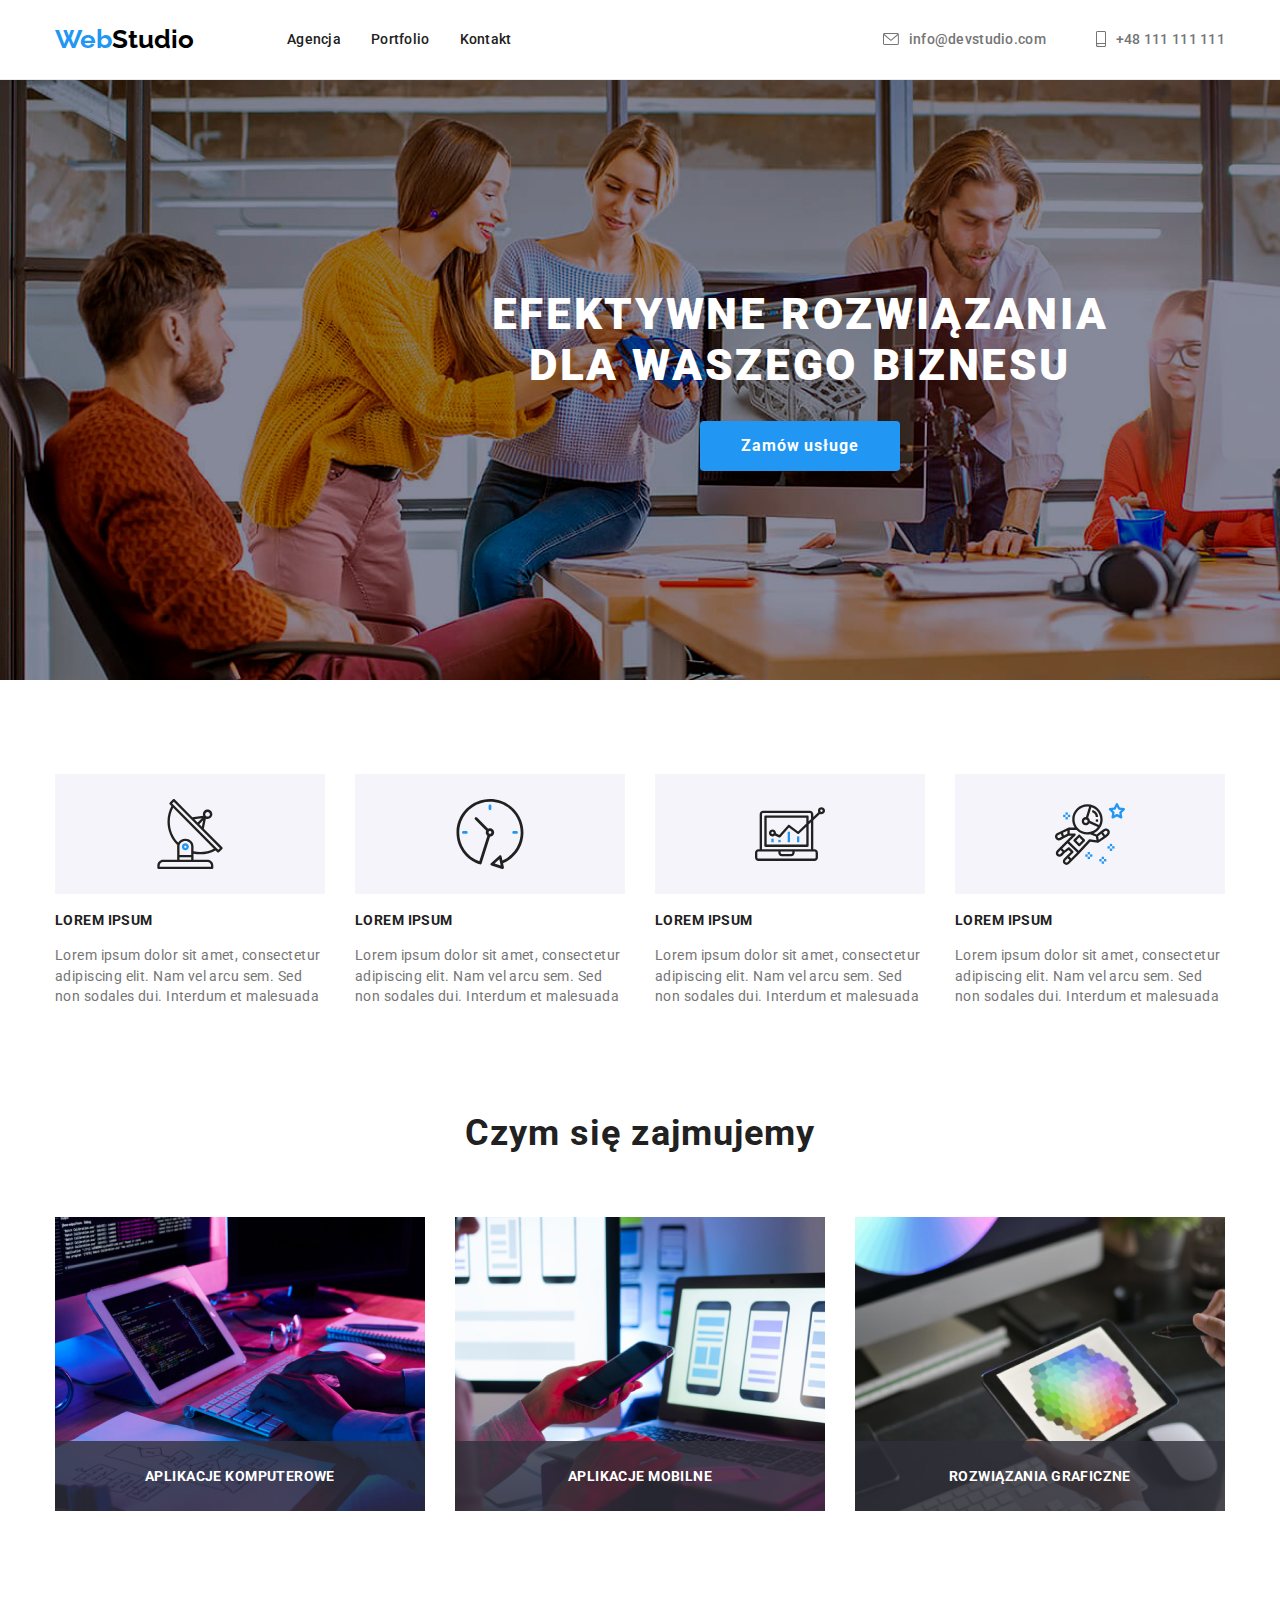
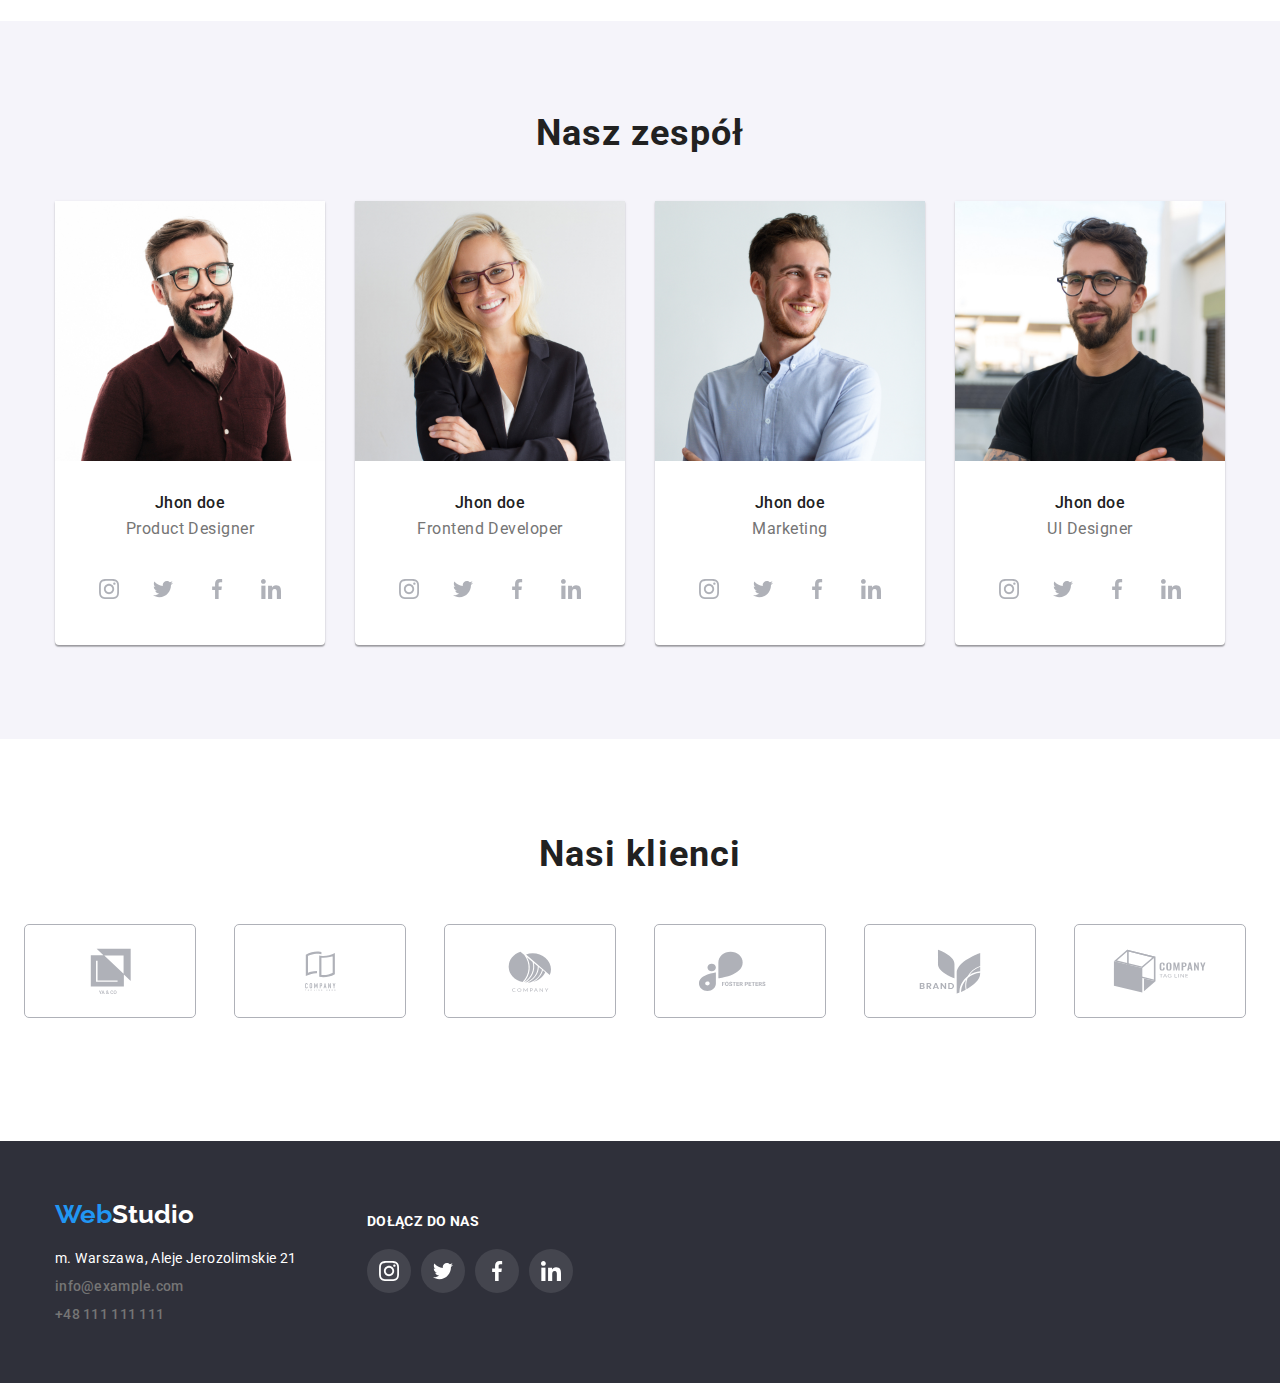
==== index.html @ 6f0b55aa "added all the code from las homework, and finished some tasks" ====
<!DOCTYPE html>
<html lang="en">
  <head>
    <meta charset="UTF-8" />
    <meta http-equiv="X-UA-Compatible" content="IE=edge" />
    <meta name="viewport" content="width=device-width, initial-scale=1.0" />
    <title>Document</title>
    <link rel="stylesheet" href="./css/normalise.css" />
    <link rel="stylesheet" href="./css/styles.css" />
    <link rel="preconnect" href="https://fonts.googleapis.com" />
    <link rel="preconnect" href="https://fonts.gstatic.com" crossorigin />
    <link
      href="https://fonts.googleapis.com/css2?family=Raleway:wght@700&family=Roboto:wght@400;500;700;900&display=swap"
      rel="stylesheet"
    />
  </head>
  <body>
    <header>
      <section class="main-section">
        <div class="container">
          <div class="main-flex">
            <div class="logo-link-wraper">
              <div class="logo">
                <a href="./index.html" class="link">
                  <span class="web">Web</span
                  ><span class="webstudio">Studio</span></a
                >
              </div>
              <nav class="navigation">
                <ul class="movement-links">
                  <li><a href="/agencja">Agencja</a></li>
                  <li><a href="./portfolio.html">Portfolio</a></li>
                  <li><a href="/kontakt"> Kontakt</a></li>
                </ul>
              </nav>
            </div>
            <div class="contact-wrapper">
              <ul class="contacts">
                <li class="mail">
                  <a class="contatcs-width" href="mailto:info@devstudio.com">
                    <svg class="mail-icon" height="12px">
                      <use href="./images/icons.svg#icon-envelope"></use>
                    </svg>
                    <span>info@devstudio.com</span>
                  </a>
                </li>
                <li class="phone">
                  <a class="contatcs-width" href="tel:+48111111111">
                    <svg class="phone-icon" width="10px" height="16px">
                      <use href="./images/icons.svg#icon-smartphone"></use>
                    </svg>
                    <span>+48 111 111 111</span></a
                  >
                </li>
              </ul>
            </div>
          </div>
        </div>
      </section>
    </header>

    <main>
      <section class="order-section">
        <div class="container">
          <div class="order-class">
            <h1>EFEKTYWNE ROZWIĄZANIA DLA WASZEGO BIZNESU</h1>
            <div class="button-spacing">
              <button type="button">Zamów usługe</button>
            </div>
          </div>
        </div>
      </section>
      <section class="lorem-ipsum-section">
        <div class="container">
          <div class="lorem-ipsum-padding">
            <ul class="lorem-ipsum">
              <li>
                <div class="lorem-svg">
                  <svg width="70" height="70">
                    <use href="./images/icons.svg#icon-antenna"></use>
                  </svg>
                </div>
                <h4>LOREM IPSUM</h4>
                <p>
                  Lorem ipsum dolor sit amet, consectetur adipiscing elit. Nam
                  vel arcu sem. Sed non sodales dui. Interdum et malesuada
                </p>
              </li>
              <li>
                <div class="lorem-svg">
                  <svg width="70" height="70">
                    <use href="./images/icons.svg#icon-clock"></use>
                  </svg>
                </div>
                <h4>LOREM IPSUM</h4>
                <p>
                  Lorem ipsum dolor sit amet, consectetur adipiscing elit. Nam
                  vel arcu sem. Sed non sodales dui. Interdum et malesuada
                </p>
              </li>
              <li>
                <div class="lorem-svg">
                  <svg width="70" height="70">
                    <use href="./images/icons.svg#icon-diagram"></use>
                  </svg>
                </div>
                <h4>LOREM IPSUM</h4>
                <p>
                  Lorem ipsum dolor sit amet, consectetur adipiscing elit. Nam
                  vel arcu sem. Sed non sodales dui. Interdum et malesuada
                </p>
              </li>
              <li>
                <div class="lorem-svg">
                  <svg width="70" height="70">
                    <use href="./images/icons.svg#icon-astronaut"></use>
                  </svg>
                </div>
                <h4>LOREM IPSUM</h4>
                <p>
                  Lorem ipsum dolor sit amet, consectetur adipiscing elit. Nam
                  vel arcu sem. Sed non sodales dui. Interdum et malesuada
                </p>
              </li>
            </ul>
          </div>
        </div>
      </section>
      <section class="what-we-do-section">
        <div class="container">
          <div class="what-we-do-wrapper">
            <h2 class="what-we-do">Czym się zajmujemy</h2>
            <ul class="pictures-what-we-do">
              <li>
                <figue class="pictures-what-we-do-box">
                  <img
                    src="./images/box1.jpg"
                    alt="kodowanie"
                    width="370"
                    height="294"
                  />
                  <figcaption class="pictures-what-we-do-desrciption">
                    <h5>Aplikacje komputerowe</h5>
                  </figcaption>
                </figue>
              </li>
              <li>
                <figure class="pictures-what-we-do-box">
                  <img
                    src="./images/box2.jpg"
                    alt="tworzenie aplikacje"
                    width="370"
                    height="294"
                  />
                  <figcaption class="pictures-what-we-do-desrciption">
                    <h5>Aplikacje mobilne</h5>
                  </figcaption>
                </figure>
              </li>
              <li>
                <figure class="pictures-what-we-do-box">
                  <img
                    src="./images/box3.jpg"
                    alt="tworzenie grafiki"
                    width="370"
                    height="294"
                  />
                  <figcaption class="pictures-what-we-do-desrciption">
                    <h5>Rozwiązania graficzne</h5>
                  </figcaption>
                </figure>
              </li>
            </ul>
          </div>
        </div>
      </section>

      <section class="team-section">
        <div class="container">
          <div class="team-wrapper">
            <h2 class="team">Nasz zespół</h2>
            <ul class="team-description">
              <li>
                <figure class="team-box">
                  <img
                    src="./images/jhon-doe1.jpg"
                    alt="zdjęcie przedstawia jhon doe, uśmiechający sie mężczyzna z brodą krótkimi włosami i okularami"
                    width="270"
                    height="260"
                  />
                  <figcaption>
                    <h4>Jhon doe</h4>
                    <p>Product Designer</p>
                    <ul class="social-media">
                      <li>
                        <svg width="44px" height="44px">
                          <use
                            x="12"
                            y="12"
                            href="./images/icons.svg#icon-instagram"
                            width="20px"
                            height="20px"
                          ></use>
                        </svg>
                      </li>
                      <li>
                        <svg width="44px" height="44px">
                          <use
                            x="12"
                            y="12"
                            href="./images/icons.svg#icon-twitter"
                            width="20px"
                            height="20px"
                          ></use>
                        </svg>
                      </li>
                      <li>
                        <svg width="44px" height="44px">
                          <use
                            x="12"
                            y="12"
                            href="./images/icons.svg#icon-facebook"
                            width="20px"
                            height="20px"
                          ></use>
                        </svg>
                      </li>
                      <li>
                        <svg width="44px" height="44px">
                          <use
                            x="12"
                            y="12"
                            href="./images/icons.svg#icon-linkedin"
                            width="20px"
                            height="20px"
                          ></use>
                        </svg>
                      </li>
                    </ul>
                  </figcaption>
                </figure>
              </li>
              <li>
                <figure class="team-box">
                  <img
                    src="./images/jhon-doe2.jpg"
                    alt=" zdjęcie przedstawia jhon doe, uśmiechającą się kobiete w okularach z długimi blond włosami"
                    width="270"
                    height="260"
                  />
                  <figcaption>
                    <h4>Jhon doe</h4>
                    <p>Frontend Developer</p>
                    <ul class="social-media">
                      <li>
                        <svg width="44px" height="44px">
                          <use
                            x="12"
                            y="12"
                            href="./images/icons.svg#icon-instagram"
                            width="20px"
                            height="20px"
                          ></use>
                        </svg>
                      </li>
                      <li>
                        <svg width="44px" height="44px">
                          <use
                            x="12"
                            y="12"
                            href="./images/icons.svg#icon-twitter"
                            width="20px"
                            height="20px"
                          ></use>
                        </svg>
                      </li>
                      <li>
                        <svg width="44px" height="44px">
                          <use
                            x="12"
                            y="12"
                            href="./images/icons.svg#icon-facebook"
                            width="20px"
                            height="20px"
                          ></use>
                        </svg>
                      </li>
                      <li>
                        <svg width="44px" height="44px">
                          <use
                            x="12"
                            y="12"
                            href="./images/icons.svg#icon-linkedin"
                            width="20px"
                            height="20px"
                          ></use>
                        </svg>
                      </li>
                    </ul>
                  </figcaption>
                </figure>
              </li>
              <li>
                <figure class="team-box">
                  <img
                    src="./images/jhon-doe3.jpg"
                    alt=" zdjęcie przedstawia jhon doe,  uśmiechającego sie mężczyzne o krótkich włosach z brodą  "
                    width="270"
                    height="260"
                  />
                  <figcaption>
                    <h4>Jhon doe</h4>
                    <p>Marketing</p>
                    <ul class="social-media">
                      <li>
                        <svg width="44px" height="44px">
                          <use
                            x="12"
                            y="12"
                            href="./images/icons.svg#icon-instagram"
                            width="20px"
                            height="20px"
                          ></use>
                        </svg>
                      </li>
                      <li>
                        <svg width="44px" height="44px">
                          <use
                            x="12"
                            y="12"
                            href="./images/icons.svg#icon-twitter"
                            width="20px"
                            height="20px"
                          ></use>
                        </svg>
                      </li>
                      <li>
                        <svg width="44px" height="44px">
                          <use
                            x="12"
                            y="12"
                            href="./images/icons.svg#icon-facebook"
                            width="20px"
                            height="20px"
                          ></use>
                        </svg>
                      </li>
                      <li>
                        <svg width="44px" height="44px">
                          <use
                            x="12"
                            y="12"
                            href="./images/icons.svg#icon-linkedin"
                            width="20px"
                            height="20px"
                          ></use>
                        </svg>
                      </li>
                    </ul>
                  </figcaption>
                </figure>
              </li>
              <li>
                <figure class="team-box">
                  <img
                    src="./images/jhon-doe4.jpg"
                    alt="zdjęcie przedstawia jhon doe, uśmiechający sie mężczyzna z brodą krótkimi włosami i okularami "
                    width="270"
                    height="260"
                  />
                  <h4>Jhon doe</h4>
                  <p>UI Designer</p>
                  <ul class="social-media">
                    <li>
                      <svg width="44px" height="44px">
                        <use
                          x="12"
                          y="12"
                          href="./images/icons.svg#icon-instagram"
                          width="20px"
                          height="20px"
                        ></use>
                      </svg>
                    </li>
                    <li>
                      <svg width="44px" height="44px">
                        <use
                          x="12"
                          y="12"
                          href="./images/icons.svg#icon-twitter"
                          width="20px"
                          height="20px"
                        ></use>
                      </svg>
                    </li>
                    <li>
                      <svg width="44px" height="44px">
                        <use
                          x="12"
                          y="12"
                          href="./images/icons.svg#icon-facebook"
                          width="20px"
                          height="20px"
                        ></use>
                      </svg>
                    </li>
                    <li>
                      <svg width="44px" height="44px">
                        <use
                          x="12"
                          y="12"
                          href="./images/icons.svg#icon-linkedin"
                          width="20px"
                          height="20px"
                        ></use>
                      </svg>
                    </li>
                  </ul>
                </figure>
              </li>
            </ul>
          </div>
        </div>
      </section>
      <section>
        <div class="container"></div>
        <div class="clients-wrapper">
          <h2 class="our-clients">Nasi klienci</h2>
          <ul class="clients">
            <li>
              <a>
                <div class="svg-container">
                  <svg width="41" height="46.7">
                    <use href="./images/icons.svg#icon-Union"></use>
                  </svg>
                </div>
              </a>
            </li>
            <li>
              <a>
                <div class="svg-container">
                  <svg width="40.47" height="40.05">
                    <use href="./images/icons.svg#icon-group"></use>
                  </svg>
                </div>
              </a>
            </li>
            <li>
              <a href="#">
                <div class="svg-container">
                  <svg width="43.46" height="41px">
                    <use href="./images/icons.svg#icon-group-1"></use>
                  </svg>
                </div>
              </a>
            </li>
            <li>
              <a>
                <div class="svg-container">
                  <svg width="84.44" height="40.62">
                    <use href="./images/icons.svg#icon-group-2"></use>
                  </svg>
                </div>
              </a>
            </li>
            <li>
              <a>
                <div class="svg-container">
                  <svg width="62.54" height="45.43">
                    <use href="./images/icons.svg#icon-group-3"></use>
                  </svg>
                </div>
              </a>
            </li>
            <li>
              <a>
                <div class="svg-container">
                  <svg width="93.79px" height="43.93">
                    <use href="./images/icons.svg#icon-group-4"></use>
                  </svg>
                </div>
              </a>
            </li>
          </ul>
        </div>
      </section>
    </main>

    <footer class="footer">
      <section class="contact-section">
        <div class="container">
          <div class="contacts-bellow-wrapper footer-flex">
            <div>
              <a href="./index.html" class="link">
                <span class="web">Web</span
                ><span class="webstudio2">Studio</span></a
              >
              <ul class="contacts-bellow">
                <li><address>m. Warszawa, Aleje Jerozolimskie 21</address></li>
                <li class="contacts-bellow-padding">
                  <a href="mailto:info@example.com">info@example.com</a>
                </li>
                <li class="contacts-bellow-padding">
                  <a href="tel:+48111111111">+48 111 111 111</a>
                </li>
              </ul>
            </div>
            <div class="social-bellow">
              <h4 class="join-us">Dołącz do nas</h4>
              <ul class="social-media-bellow">
                <li>
                  <svg width="44px" height="44px">
                    <use
                      x="12"
                      y="12"
                      href="./images/icons.svg#icon-instagram"
                      width="20px"
                      height="20px"
                    ></use>
                  </svg>
                </li>
                <li>
                  <svg width="44px" height="44px">
                    <use
                      x="12"
                      y="12"
                      href="./images/icons.svg#icon-twitter"
                      width="20px"
                      height="20px"
                    ></use>
                  </svg>
                </li>
                <li>
                  <svg width="44px" height="44px">
                    <use
                      x="12"
                      y="12"
                      href="./images/icons.svg#icon-facebook"
                      width="20px"
                      height="20px"
                    ></use>
                  </svg>
                </li>
                <li>
                  <svg width="44px" height="44px">
                    <use
                      x="12"
                      y="12"
                      href="./images/icons.svg#icon-linkedin"
                      width="20px"
                      height="20px"
                    ></use>
                  </svg>
                </li>
              </ul>
            </div>
          </div>
        </div>
      </section>
    </footer>
  </body>
</html>
---- css/normalise.css ----
/*! modern-normalize v1.1.0 | MIT License | https://github.com/sindresorhus/modern-normalize */

/*
Document
========
*/

/**
Use a better box model (opinionated).
*/

*,
::before,
::after {
  box-sizing: border-box;
}

/**
Use a more readable tab size (opinionated).
*/

html {
  -moz-tab-size: 4;
  tab-size: 4;
}

/**
1. Correct the line height in all browsers.
2. Prevent adjustments of font size after orientation changes in iOS.
*/

html {
  line-height: 1.15; /* 1 */
  -webkit-text-size-adjust: 100%; /* 2 */
}

/*
Sections
========
*/

/**
Remove the margin in all browsers.
*/

body {
  margin: 0;
}

/**
Improve consistency of default fonts in all browsers. (https://github.com/sindresorhus/modern-normalize/issues/3)
*/

body {
  font-family: system-ui, -apple-system,
    /* Firefox supports this but not yet `system-ui` */ "Segoe UI", Roboto,
    Helvetica, Arial, sans-serif, "Apple Color Emoji", "Segoe UI Emoji";
}

/*
Grouping content
================
*/

/**
1. Add the correct height in Firefox.
2. Correct the inheritance of border color in Firefox. (https://bugzilla.mozilla.org/show_bug.cgi?id=190655)
*/

hr {
  height: 0; /* 1 */
  color: inherit; /* 2 */
}

/*
Text-level semantics
====================
*/

/**
Add the correct text decoration in Chrome, Edge, and Safari.
*/

abbr[title] {
  text-decoration: underline dotted;
}

/**
Add the correct font weight in Edge and Safari.
*/

b,
strong {
  font-weight: bolder;
}

/**
1. Improve consistency of default fonts in all browsers. (https://github.com/sindresorhus/modern-normalize/issues/3)
2. Correct the odd 'em' font sizing in all browsers.
*/

code,
kbd,
samp,
pre {
  font-family: ui-monospace, SFMono-Regular, Consolas, "Liberation Mono", Menlo,
    monospace; /* 1 */
  font-size: 1em; /* 2 */
}

/**
Add the correct font size in all browsers.
*/

small {
  font-size: 80%;
}

/**
Prevent 'sub' and 'sup' elements from affecting the line height in all browsers.
*/

sub,
sup {
  font-size: 75%;
  line-height: 0;
  position: relative;
  vertical-align: baseline;
}

sub {
  bottom: -0.25em;
}

sup {
  top: -0.5em;
}

/*
Tabular data
============
*/

/**
1. Remove text indentation from table contents in Chrome and Safari. (https://bugs.chromium.org/p/chromium/issues/detail?id=999088, https://bugs.webkit.org/show_bug.cgi?id=201297)
2. Correct table border color inheritance in all Chrome and Safari. (https://bugs.chromium.org/p/chromium/issues/detail?id=935729, https://bugs.webkit.org/show_bug.cgi?id=195016)
*/

table {
  text-indent: 0; /* 1 */
  border-color: inherit; /* 2 */
}

/*
Forms
=====
*/

/**
1. Change the font styles in all browsers.
2. Remove the margin in Firefox and Safari.
*/

button,
input,
optgroup,
select,
textarea {
  font-family: inherit; /* 1 */
  font-size: 100%; /* 1 */
  line-height: 1.15; /* 1 */
  margin: 0; /* 2 */
}

/**
Remove the inheritance of text transform in Edge and Firefox.
1. Remove the inheritance of text transform in Firefox.
*/

button,
select {
  /* 1 */
  text-transform: none;
}

/**
Correct the inability to style clickable types in iOS and Safari.
*/

button,
[type="button"],
[type="reset"],
[type="submit"] {
  -webkit-appearance: button;
}

/**
Remove the inner border and padding in Firefox.
*/

::-moz-focus-inner {
  border-style: none;
  padding: 0;
}

/**
Restore the focus styles unset by the previous rule.
*/

:-moz-focusring {
  outline: 1px dotted ButtonText;
}

/**
Remove the additional ':invalid' styles in Firefox.
See: https://github.com/mozilla/gecko-dev/blob/2f9eacd9d3d995c937b4251a5557d95d494c9be1/layout/style/res/forms.css#L728-L737
*/

:-moz-ui-invalid {
  box-shadow: none;
}

/**
Remove the padding so developers are not caught out when they zero out 'fieldset' elements in all browsers.
*/

legend {
  padding: 0;
}

/**
Add the correct vertical alignment in Chrome and Firefox.
*/

progress {
  vertical-align: baseline;
}

/**
Correct the cursor style of increment and decrement buttons in Safari.
*/

::-webkit-inner-spin-button,
::-webkit-outer-spin-button {
  height: auto;
}

/**
1. Correct the odd appearance in Chrome and Safari.
2. Correct the outline style in Safari.
*/

[type="search"] {
  -webkit-appearance: textfield; /* 1 */
  outline-offset: -2px; /* 2 */
}

/**
Remove the inner padding in Chrome and Safari on macOS.
*/

::-webkit-search-decoration {
  -webkit-appearance: none;
}

/**
1. Correct the inability to style clickable types in iOS and Safari.
2. Change font properties to 'inherit' in Safari.
*/

::-webkit-file-upload-button {
  -webkit-appearance: button; /* 1 */
  font: inherit; /* 2 */
}

/*
Interactive
===========
*/

/*
Add the correct display in Chrome and Safari.
*/

summary {
  display: list-item;
}
---- css/styles.css ----
:root {
  --brand-color: #212121;
  --background-color: #ffffff;
  --background-color2: #2f303a;
  --icon-color: #757575;
  --hover-color: #2196f3;
  --background-color3: #f5f4fa;
  --clients-color: #afb1b8;
  --icon-bellow: rgba(255, 255, 255, 1);
}
body {
  font-family: "Roboto", sans-serif;
  color: #212121;
}
.container {
  /* box-sizing: border-box;
      display: flex; */
  max-width: 1200px;
  width: 100%;
  align-items: center;
  margin: 0 auto;
  padding: 0 15px;
}
.web {
  color: #2196f3;
  font-family: "Raleway";
  font-style: normal;
  font-weight: 700;
  font-size: 26px;
  line-height: 100%;
}
.webstudio {
  font-family: "Raleway";
  font-style: normal;
  font-weight: 700;
  font-size: 26px;
  line-height: 100%;
  color: #000000;
}
.webstudio2 {
  font-family: "Raleway";
  font-style: normal;
  font-weight: 700;
  font-size: 26px;
  line-height: 100%;
  color: #ffffff;
}
.link {
  text-decoration: none;
}
.main-section {
  background-color: var(--background-color);
  display: flex;
  align-items: center;
  justify-content: space-around;
  /* position: absolute;
        width: 1600px;
        height: 80px;
        left: 0px;
        top: 0px; */
  border-bottom: 1px solid #ececec;
  width: 100%;
  height: 80px;
}

.order-section {
  background-color: var(--background-color2);
  background-image: linear-gradient(
    rgba(47, 48, 58, 0.4),
    rgba(255, 255, 255, 0)
  );
  background-image: url(../images/background-img.jpg);
  width: 1600px;
  margin: 0 auto;
}
.lorem-ipsum-section {
  background-color: var(--background-color);
  width: 100%;
}

.what-we-do-section {
  background-color: var(--background-color);
}
.team-section {
  background-color: var(--background-color3);
}
.contact-section {
  background-color: var(--background-color2);
  width: 100%;
}
.navigation {
  display: flex;
}
.movement-links {
  display: flex;
  width: 254px;
  gap: 30px;

  padding-left: 93px;
  box-sizing: content-box;
}

.movement-links a {
  text-decoration: none;
  font-weight: 500;
  font-size: 14px;
  line-height: 100%;
  letter-spacing: 0.02em;
  color: #212121;
}
.movement-links li {
  list-style-type: none;
}
.movement-links a:hover {
  color: #2196f3;
}

.contacts {
  display: flex;
  gap: 50px;
  width: auto;
  padding-left: 0px;
}
.contacts a {
  text-decoration: none;
  font-weight: 500;
  font-size: 14px;
  line-height: 100%;
  letter-spacing: 0.02em;
  color: #757575;
  display: flex;
  align-items: center;
}

.contacts address {
  font-size: 14px;
  line-height: 146%;
  /* or 171% */

  letter-spacing: 0.03em;

  color: #ffffff;
}
.contacts li {
  list-style-type: none;
}
.contacts a:hover {
  color: #2196f3;
}
.contacts a:hover svg {
  --color1: var(--hover-color);
  --color2: var(--hover-color);
}
.order-class {
  height: 600px;
  display: flex;
  flex-direction: column;
  align-items: center;
  justify-content: center;
}
.order-section h1 {
  font-weight: 900;
  font-size: 44px;
  line-height: 116%;
  /* or 136% */

  text-align: center;
  letter-spacing: 0.06em;
  text-transform: uppercase;
  width: 696px;
  color: #ffffff;

  box-sizing: content-box;
  margin-top: 0px;
  margin-bottom: 0px;
  padding-bottom: 30px;
}
.order-section button {
  width: 200px;
  height: 50px;

  background: #2196f3;
  box-shadow: 0px 4px 4px rgba(0, 0, 0, 0.15);
  border-radius: 4px;
  font-weight: 700;
  font-size: 16px;
  line-height: 160%;
  /* identical to box height, or 188% */

  letter-spacing: 0.06em;
  color: #ffffff;
  cursor: pointer;
  font-family: "Roboto", sans-serif;

  border: none;
}
.order-section button:hover {
  background-color: #757575;
  color: #000000;
}
.lorem-ipsum {
  display: flex;
  justify-content: space-between;
  padding-left: 0px;
  margin-top: 94px;
  margin-bottom: 94px;
}
.lorem-svg {
  width: 270px;
  height: 120px;
  background-color: #f5f4fa;
  display: flex;
  justify-content: center;
  align-items: center;
}

.lorem-ipsum h4 {
  font-weight: 700;
  font-size: 14px;
  line-height: 100%;
  letter-spacing: 0.03em;
  text-transform: uppercase;
}
.lorem-ipsum p {
  font-size: 14px;
  line-height: 146%;
  /* or 171% */

  letter-spacing: 0.03em;

  color: #757575;
}
.lorem-ipsum li {
  list-style-type: none;
  width: 270px;
}
.what-we-do-wrapper {
  padding-bottom: 94px;
}
.what-we-do {
  font-weight: 700;
  font-size: 36px;
  line-height: 100%;
  text-align: center;
  letter-spacing: 0.03em;
  margin-top: 0px;
  margin-bottom: 0px;
  padding-bottom: 50px;
}
.pictures-what-we-do {
  display: flex;
  flex-direction: row;
  width: 1170px;
  justify-content: space-between;
  padding-left: 0px;
}
.pictures-what-we-do li {
  list-style-type: none;
}
.pictures-what-we-do-box {
  position: relative;
}
.pictures-what-we-do-box > img {
  display: block;
}
.pictures-what-we-do-desrciption {
  display: flex;
  position: absolute;
  background: rgba(47, 48, 58, 0.8);
  justify-content: center;
  align-items: center;
  width: 100%;

  bottom: 0;
}
.pictures-what-we-do-desrciption h5 {
  color: #ffffff;
  letter-spacing: 0.03em;
  font-weight: 700;
  font-size: 14px;
  line-height: 16px;
  text-transform: uppercase;
  margin-top: 27px;
  margin-bottom: 27px;
}
.team-wrapper {
  padding-top: 94px;
  padding-bottom: 94px;
}
.team {
  font-weight: 700;
  font-size: 36px;
  line-height: 100%;
  text-align: center;
  letter-spacing: 0.03em;
  margin-top: 0px;
  margin-bottom: 0px;
  padding-bottom: 50px;
}
.team-description {
  display: flex;
  justify-content: space-between;
  padding: 0 0;
  margin: 0 0;
}
.team-description h4 {
  font-weight: 500;
  font-size: 16px;
  line-height: 100%;
  /* identical to box height */

  text-align: center;
  letter-spacing: 0.03em;
  padding-top: 30px;
  margin-top: 0px;
  margin-bottom: 0px;
}
.team-description p {
  font-size: 16px;
  line-height: 100%;
  /* identical to box height */

  text-align: center;
  letter-spacing: 0.03em;

  color: #757575;
  margin-top: 0px;
  margin-bottom: 0px;
  padding-top: 10px;
  padding-bottom: 30px;
}
.team-description li {
  list-style-type: none;
}
.portfolio-buttons {
  display: flex;
  padding-left: 0px;
  justify-content: center;
  gap: 8px;
  margin: 0 0;
  padding-top: 94px;
  padding-bottom: 50px;
}
.portfolio-buttons button {
  cursor: pointer;
  border-radius: 4px;

  font-weight: 500;
  font-size: 16px;
  line-height: 139%;
  /* identical to box height, or 162% */

  text-align: center;
  letter-spacing: 0.03em;
  font-family: "Roboto", sans-serif;
  background-color: #f5f4fa;
  color: #212121;
  border: none;
  padding: 6px 22px 6px 22px;
}
.portfolio-buttons li {
  list-style-type: none;
}
.portfolio-buttons button:hover {
  background-color: #2196f3;
  color: #ffffff;
  filter: drop-shadow(0px 4px 4px rgba(0, 0, 0, 0.25));
}
.project-list {
  display: flex;
  flex-wrap: wrap;
  flex-basis: calc((100% - 60%) / 3);
  gap: 30px;
  padding-left: 0px;
  padding-bottom: 94px;
  margin: 0 0;
}
.project-list li {
  list-style-type: none;
}
.project-list h4 {
  font-weight: 700;
  font-size: 18px;
  line-height: 171%;
  /* identical to box height, or 200% */
  padding-right: 24px;
  padding-left: 24px;
  margin: 0 0;
  padding-bottom: 4px;
  padding-top: 20px;
  letter-spacing: 0.06em;
}
.project-list-text {
  font-weight: 400;
  font-size: 18px;
  line-height: 28px;

  letter-spacing: 0.03em;

  color: #ffffff;
}
.project-list p {
  font-size: 16px;
  line-height: 160%;
  /* identical to box height, or 188% */

  letter-spacing: 0.03em;

  color: #757575;
  padding-left: 24px;
  padding-right: 24px;
  padding-bottom: 20px;
  margin: 0 0;
}
.project-list figure:hover {
  box-shadow: 0px 1px 1px rgba(0, 0, 0, 0.12), 0px 4px 4px rgba(0, 0, 0, 0.06),
    1px 4px 6px rgba(0, 0, 0, 0.16);
  cursor: pointer;
}
.project-list-container {
  position: relative;
  overflow: hidden;
}
.project-list-overlay {
  position: absolute;
  width: 100%;
  height: 100%;
  padding: 49px 45px 49px 24px;
}
.project-list-container:hover .project-list-overlay {
  transform: translate(0%, -100%);
  transition: 250ms cubic-bezier(0.4, 0, 0.2, 1);
  background: rgba(33, 150, 243, 0.9);
  height: 100%;
}

.logo {
  display: flex;
}
.main-section-portfolio {
  background-color: var(--background-color);
  display: flex;
  align-items: center;
  justify-content: space-around;
  border-bottom: 1px solid #ececec;
}

figure {
  margin: 0px 0px;
}
.contacts-bellow {
  padding-top: 20px;
  padding-left: 0px;
  margin-top: 0px;
  margin-bottom: 0px;
}
.contacts-bellow a {
  text-decoration: none;
  font-weight: 500;
  font-size: 14px;
  line-height: 100%;
  letter-spacing: 0.02em;
  color: #757575;
}
.contacts-bellow-wrapper {
  padding-top: 60px;
  padding-bottom: 60px;
}
.contacts-bellow address {
  font-size: 14px;
  line-height: 146%;
  /* or 171% */

  letter-spacing: 0.03em;

  color: #ffffff;
  font-style: normal;
}
.contacts-bellow li {
  list-style-type: none;
}
.contacts-bellow a:hover {
  color: #2196f3;
}
.team-box {
  background-color: #ffffff;
  border-radius: 0px 0px 4px 4px;
  box-shadow: 0px 1px 3px rgba(0, 0, 0, 0.12), 0px 1px 1px rgba(0, 0, 0, 0.14),
    0px 2px 1px rgba(0, 0, 0, 0.2);
}
.main-flex {
  display: flex;
  align-items: center;
  justify-content: space-between;
}
.project-box {
  background: #ffffff;
  border-bottom: 1px solid #eeeeee;
  border-left: 1px solid #eeeeee;
  border-right: 1px solid #eeeeee;
  margin-top: -5px;
}
.logo-link-wraper {
  display: flex;
  align-items: center;
}
.mail-icon {
  width: 16px;
  --color1: var(--icon-color);
}

.mail {
  display: flex;
  align-items: center;
  justify-content: space-between;
}
.phone {
  display: flex;
  align-items: center;
}
.contacts-bellow-padding {
  padding-top: 9px;
}
.social-media {
  display: flex;
  padding-left: 32px;
}
.social-media svg {
  margin-right: 10px;
  margin-bottom: 30px;
}
.social-media svg:hover {
  background-color: #2196f3;
  --color4: var(--background-color);
  border-radius: 100%;
  cursor: pointer;
}
.clients-wrapper {
  padding-top: 94px;
  padding-bottom: 94px;
}
.our-clients {
  font-weight: 700;
  font-size: 36px;
  line-height: 42px;
  text-align: center;
  letter-spacing: 0.03em;

  color: #212121;
  margin-top: 0px;
  margin-bottom: 50px;
}
.clients {
  display: flex;
  gap: 30px;
  justify-content: center;
  padding-left: 0px;
  margin-top: 0px;
  margin-bottom: 0px;
}
.clients li {
  list-style-type: none;
}
.clients svg {
  --color4: var(--clients-color);
  --color1: var(--clients-color);
}
.clients svg:hover {
  --color4: var(--hover-color);
  --color1: var(--hover-color);
  outline-color: #2196f3;
}
.social-media li {
  list-style-type: none;
}
.footer-flex {
  display: flex;
}

.social-media-bellow {
  display: flex;
  padding-left: 0px;
  margin-top: 0px;
  margin-bottom: 0px;
}
.social-media-bellow svg {
  --color4: var(--icon-bellow);
}

.social-media-bellow svg:hover {
  background-color: #2196f3;
  --color4: var(--background-color);
  border-radius: 100%;
  cursor: pointer;
}
.social-media-bellow li {
  list-style-type: none;
  height: 44px;
  background: rgba(255, 255, 255, 0.1);
  border-radius: 100%;
  margin-right: 10px;
}
.join-us {
  font-size: 14px;
  line-height: 16px;
  letter-spacing: 0.03em;
  text-transform: uppercase;

  color: #ffffff;
  margin-top: 0px;
  margin-bottom: 20px;
}
.social-bellow {
  margin-top: 12px;
  margin-left: 70px;
}
.svg-container {
  margin-right: 10px;
  margin-bottom: 30px;
  background: rgba(255, 255, 255, 0.1);
  border-radius: 100%;
  border-radius: 4px;
  outline: 1px solid #afb1b8;
  width: 170px;
  height: 92px;
  display: flex;
  justify-content: center;
  align-items: center;
}
.svg-container:hover svg {
  --color4: var(--hover-color);
  --color1: var(--hover-color);
}
.svg-container:hover {
  outline-color: #2196f3;
  cursor: pointer;
}
.contatcs-width {
  width: auto;
}
.contatcs-width span {
  padding-left: 10px;
}
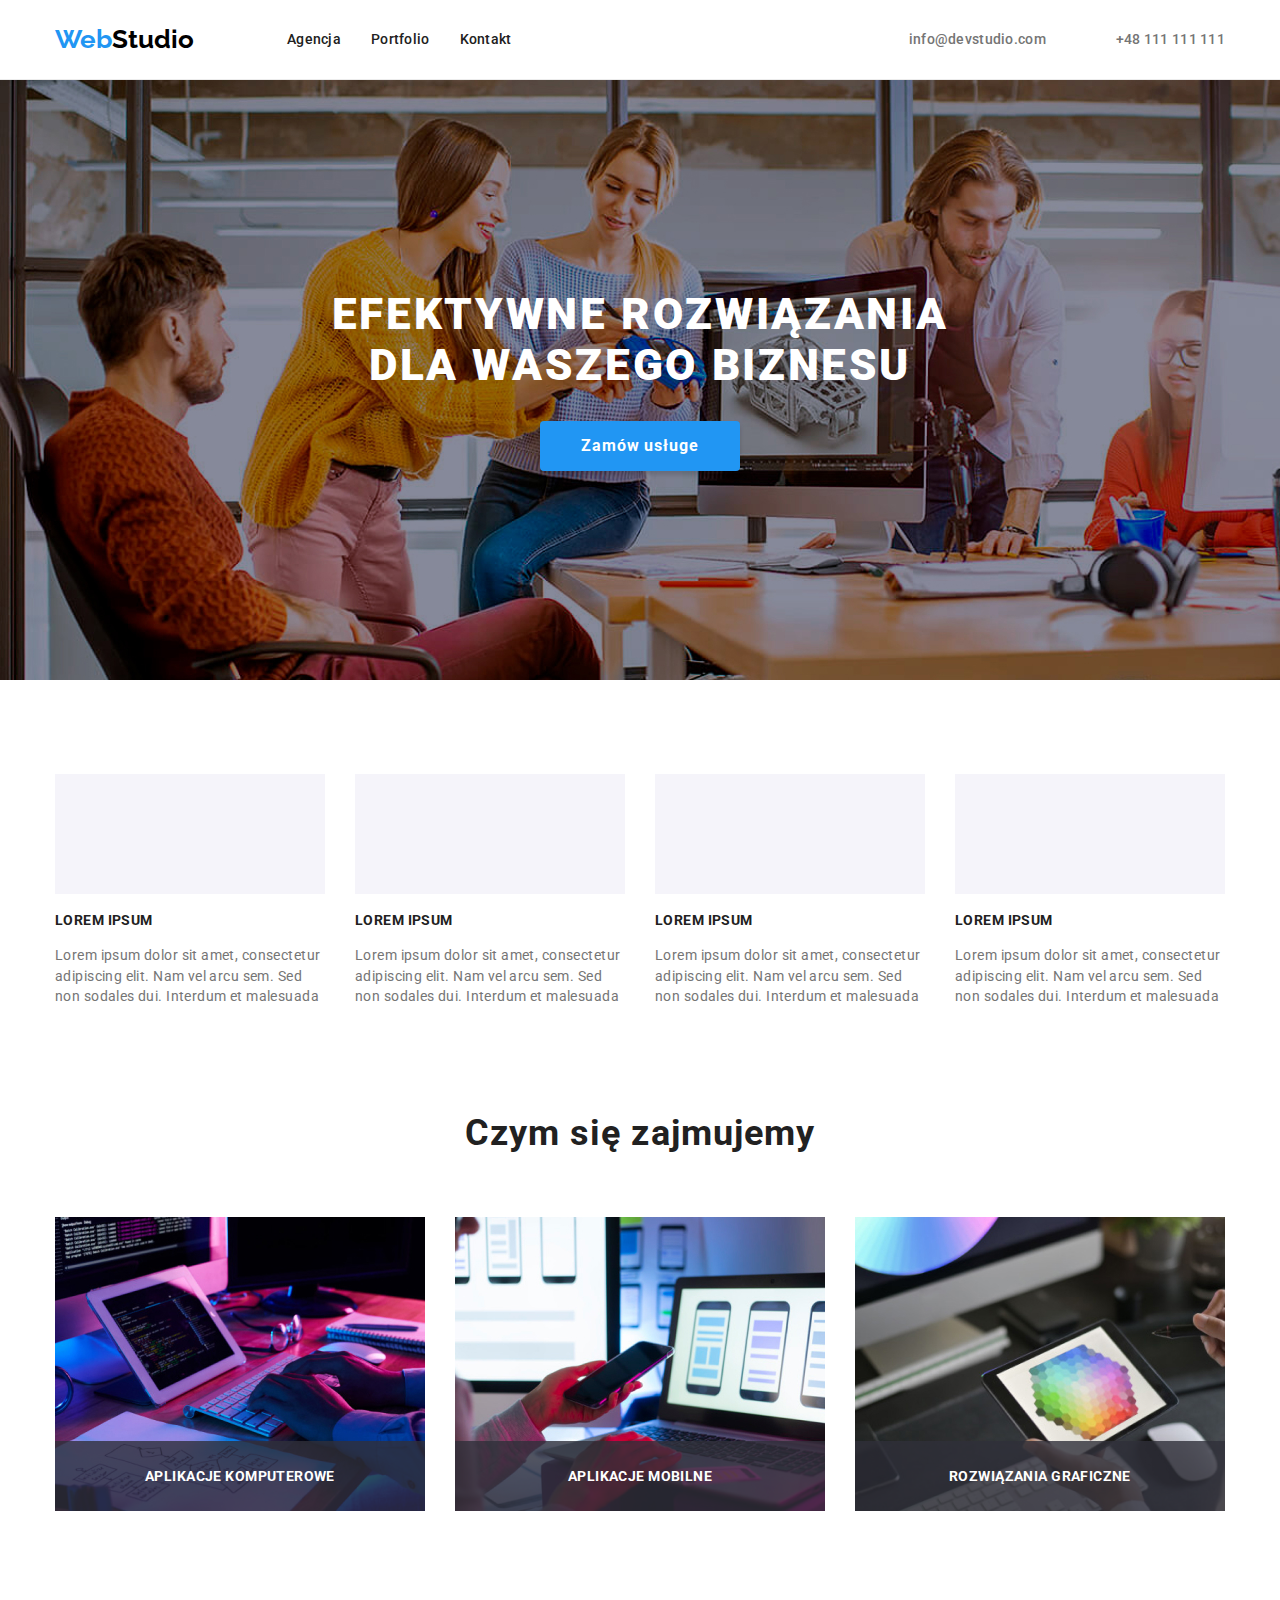
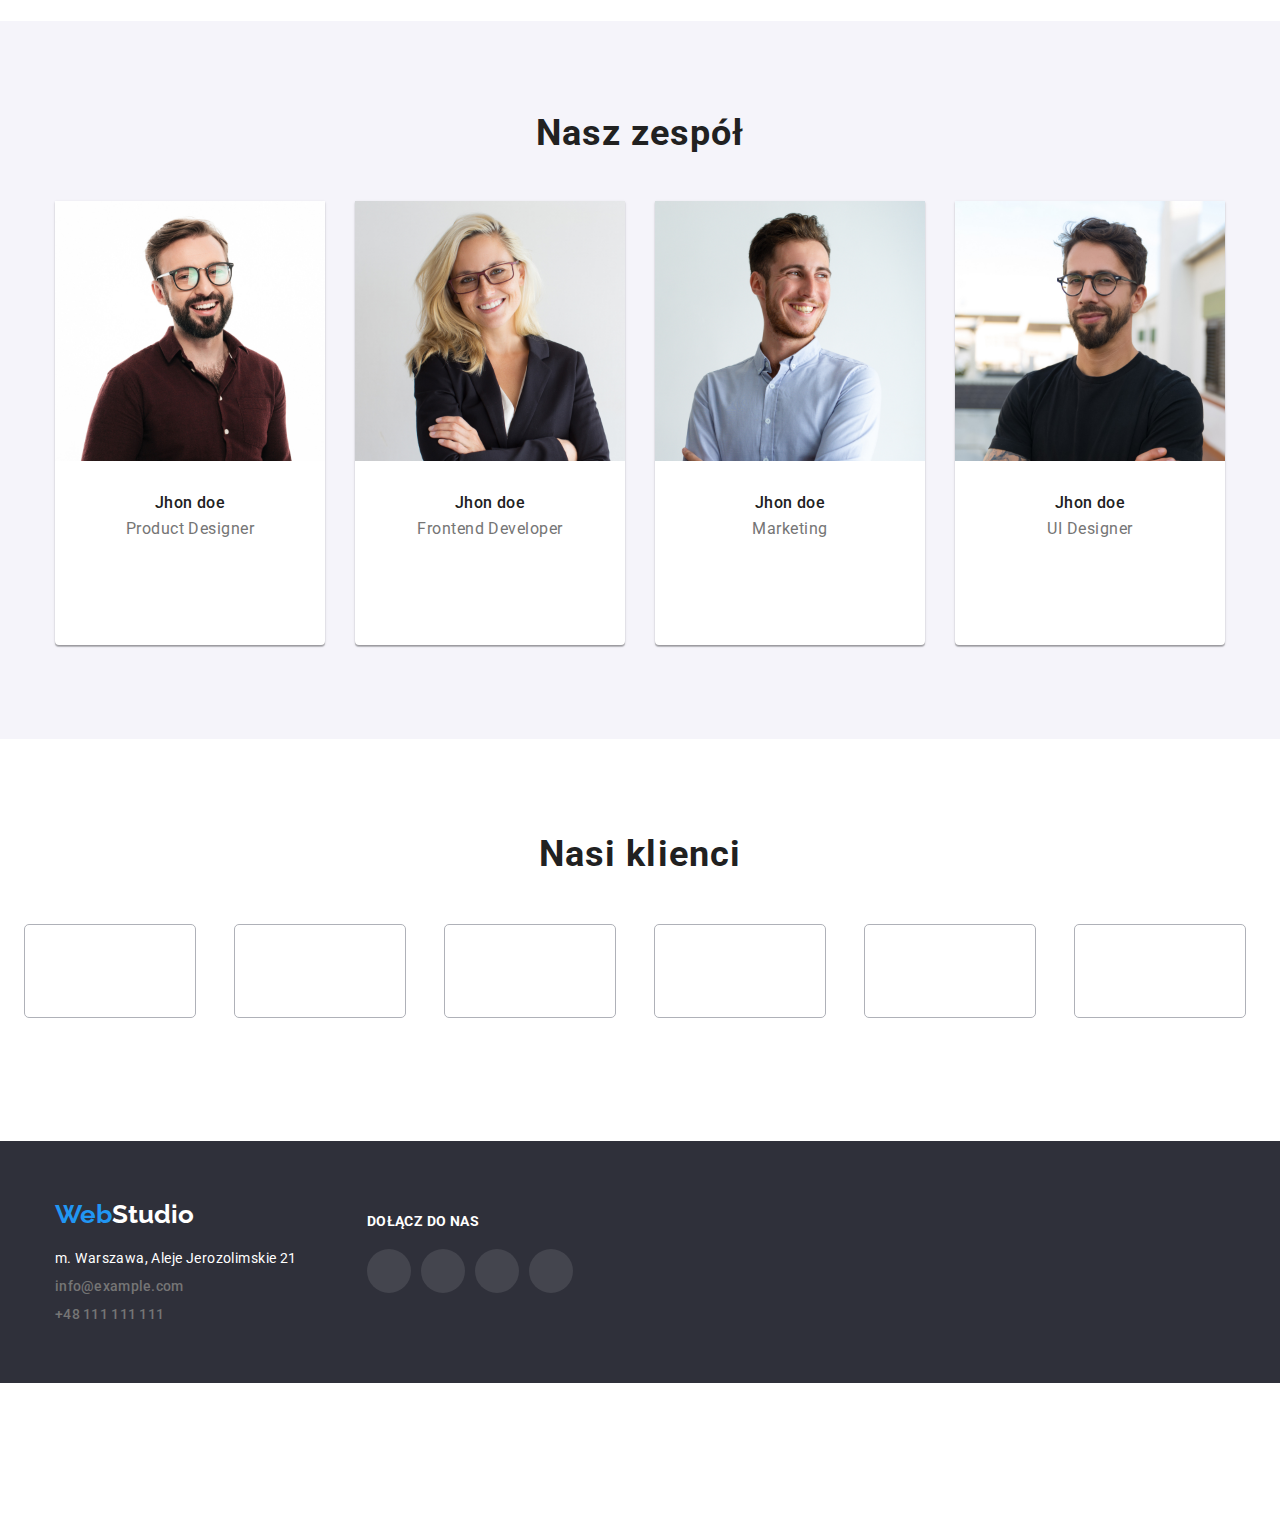
==== commit c7aa8e65: "added modal.js and lost svg" ====
--- a/index.html
+++ b/index.html
@@ -558,5 +558,11 @@
         </div>
       </section>
     </footer>
+    <div>
+      <div>
+        <svg><use></use></svg>
+      </div>
+    </div>
+    <script src="./js/modal.js"></script>
   </body>
 </html>
--- a/css/styles.css
+++ b/css/styles.css
@@ -72,6 +72,7 @@
   background-image: url(../images/background-img.jpg);
   width: 1600px;
   margin: 0 auto;
+  width: 100%;
 }
 .lorem-ipsum-section {
   background-color: var(--background-color);
@@ -107,6 +108,27 @@
   line-height: 100%;
   letter-spacing: 0.02em;
   color: #212121;
+  position: relative;
+}
+.movement-links a:hover:after {
+  content: "";
+  position: absolute;
+
+  width: 100%;
+  height: 4px;
+  background-color: #2196f3;
+  bottom: -32px;
+  left: 0;
+}
+.visited-p::after {
+  content: "";
+  position: absolute;
+
+  width: 100%;
+  height: 4px;
+  background-color: #2196f3;
+  bottom: -32px;
+  left: 0;
 }
 .movement-links li {
   list-style-type: none;
@@ -427,7 +449,7 @@
   height: 100%;
   padding: 49px 45px 49px 24px;
 }
-.project-list-container:hover .project-list-overlay {
+.project-list-box:hover .project-list-overlay {
   transform: translate(0%, -100%);
   transition: 250ms cubic-bezier(0.4, 0, 0.2, 1);
   background: rgba(33, 150, 243, 0.9);
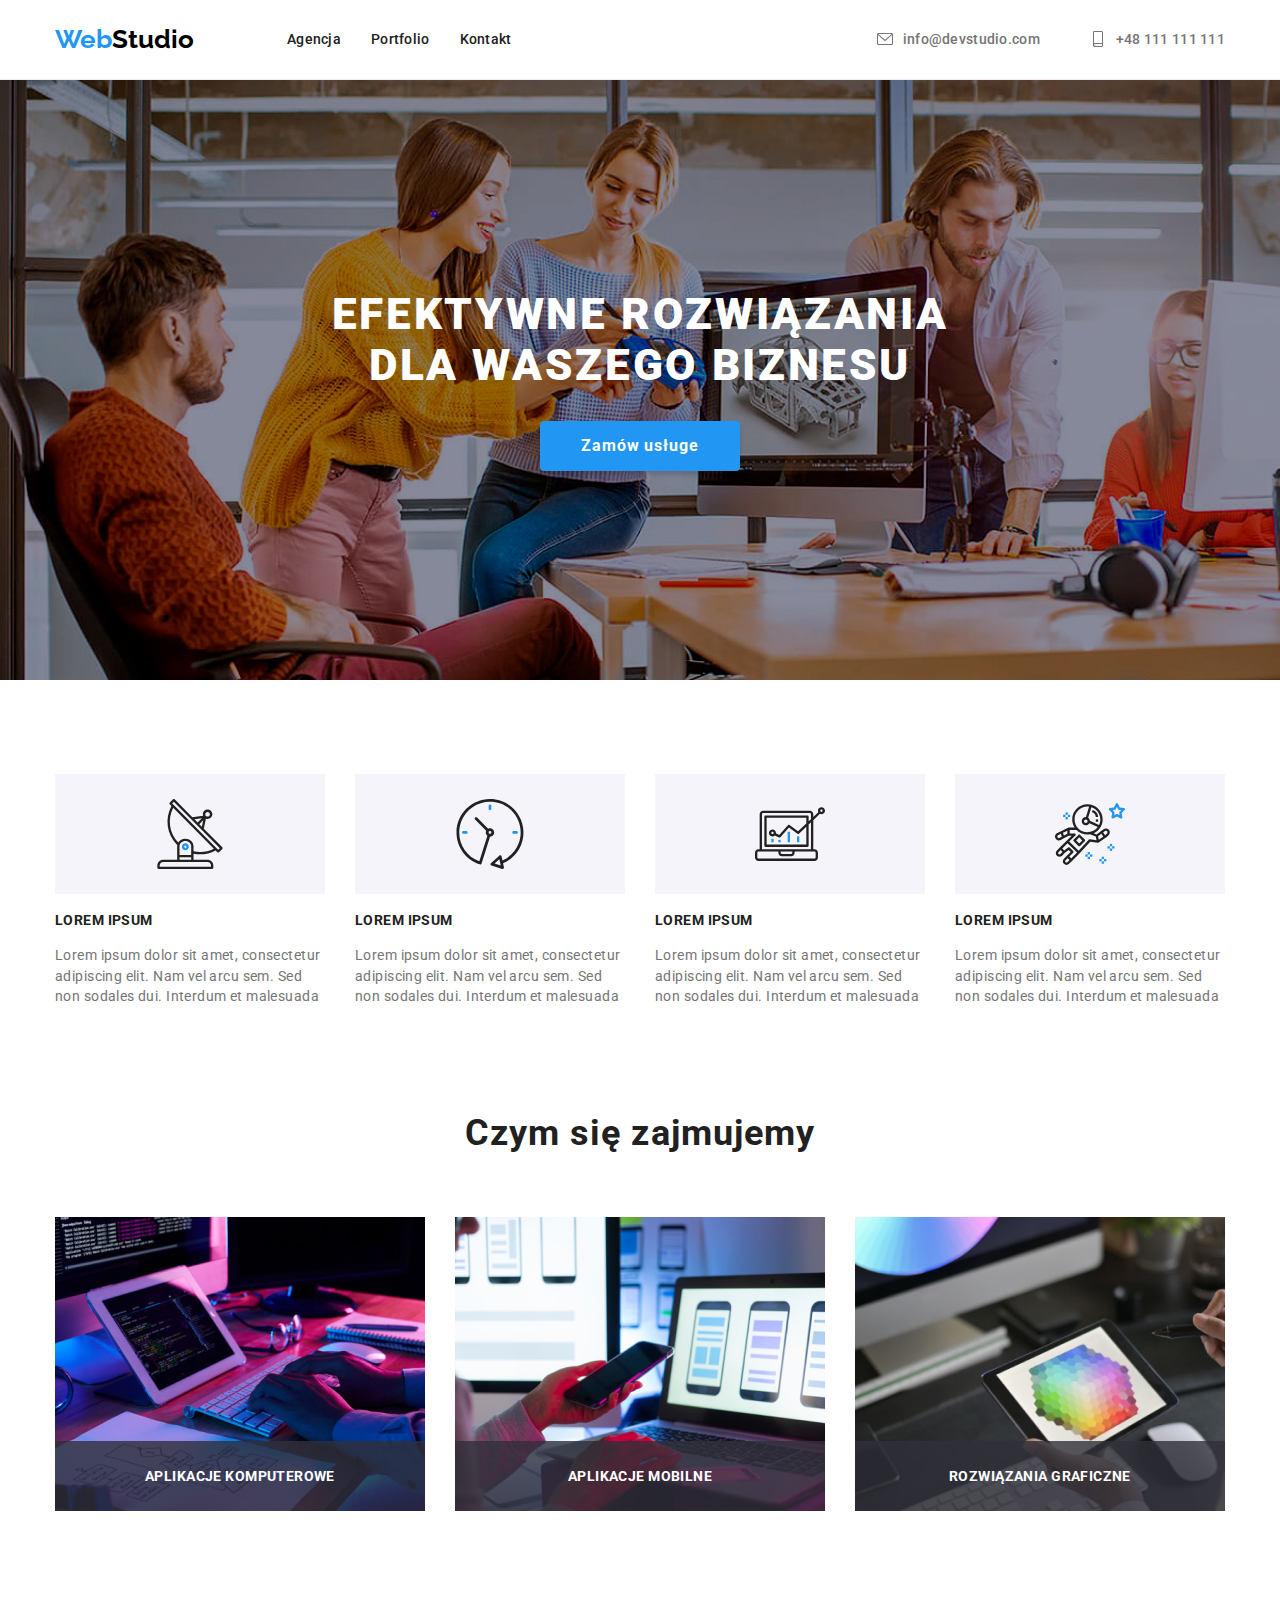
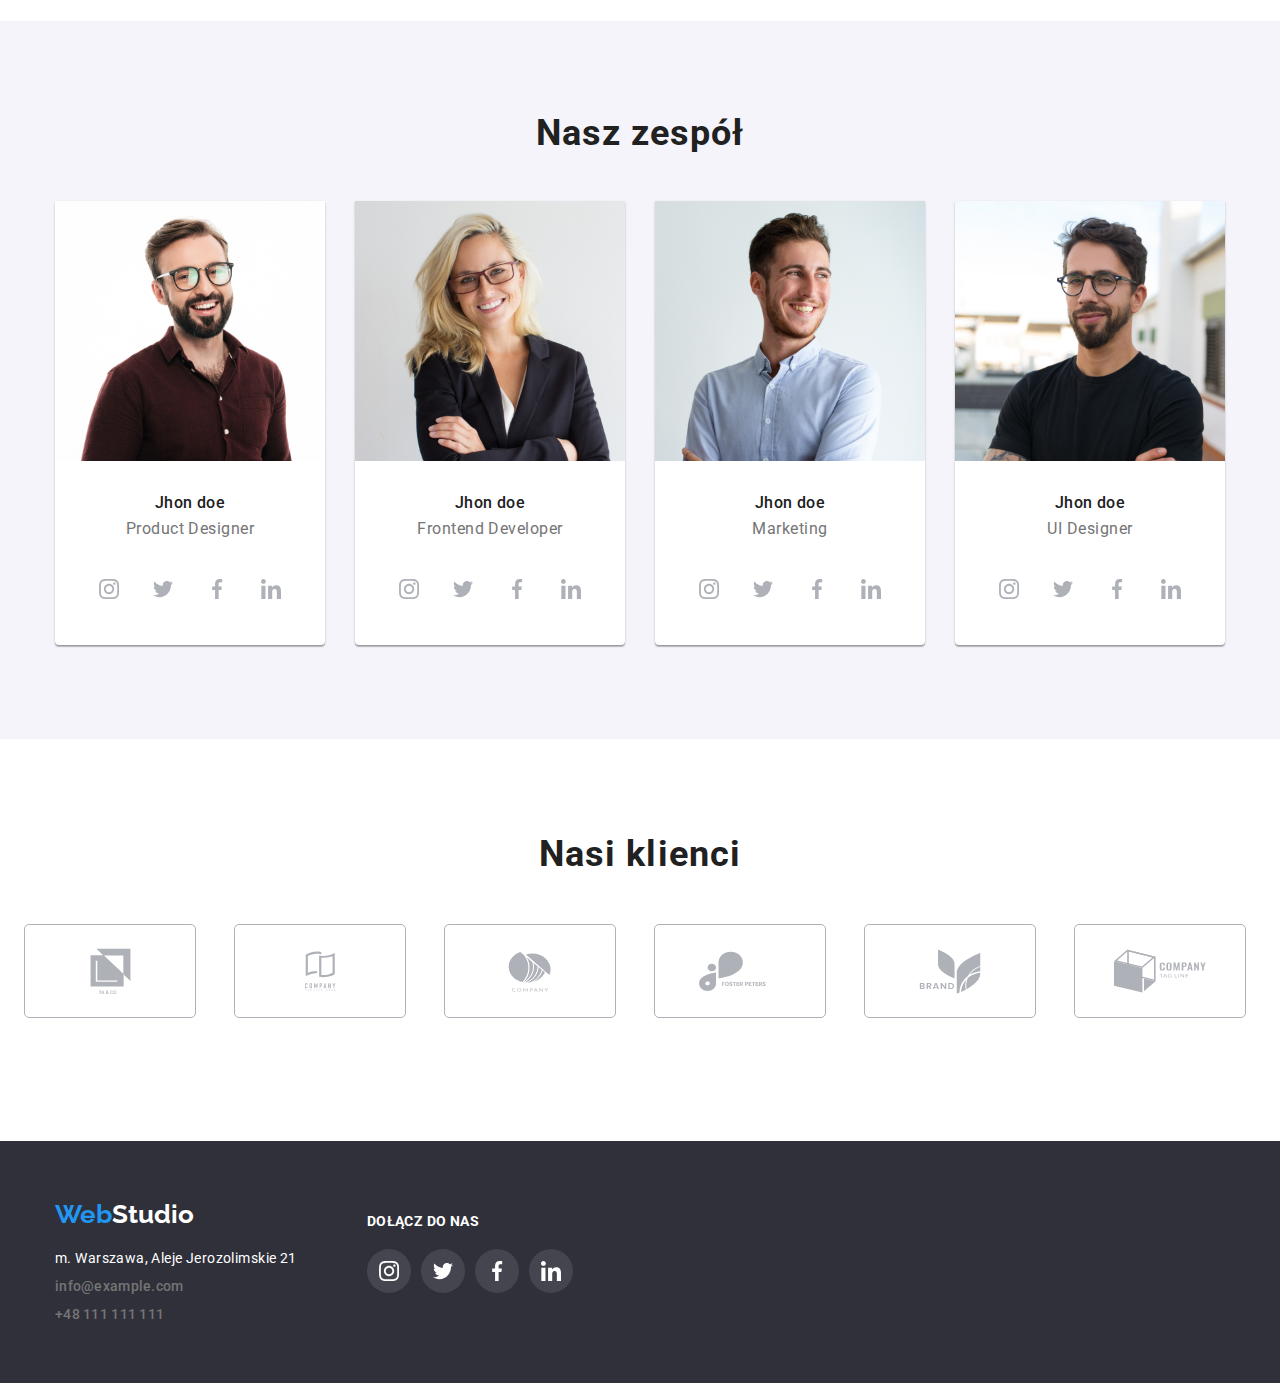
==== commit 248521d2: "added svg, model and animations" ====
--- a/index.html
+++ b/index.html
@@ -65,7 +65,7 @@
           <div class="order-class">
             <h1>EFEKTYWNE ROZWIĄZANIA DLA WASZEGO BIZNESU</h1>
             <div class="button-spacing">
-              <button type="button">Zamów usługe</button>
+              <button type="button" data-modal-open>Zamów usługe</button>
             </div>
           </div>
         </div>
@@ -428,12 +428,10 @@
           <h2 class="our-clients">Nasi klienci</h2>
           <ul class="clients">
             <li>
-              <a>
-                <div class="svg-container">
-                  <svg width="41" height="46.7">
-                    <use href="./images/icons.svg#icon-Union"></use>
-                  </svg>
-                </div>
+              <a class="clients-link svg-container">
+                <svg width="41" height="46.7">
+                  <use href="./images/icons.svg#icon-Union"></use>
+                </svg>
               </a>
             </li>
             <li>
@@ -558,11 +556,15 @@
         </div>
       </section>
     </footer>
-    <div>
-      <div>
-        <svg><use></use></svg>
+    <div class="backdrop is-hidden" data-modal>
+      <div class="modal">
+        <button class="modal-button" data-modal-close>
+          <svg width="11px" height="11px">
+            <use href="./images/icons.svg#icon-x"></use>
+          </svg>
+        </button>
       </div>
     </div>
-    <script src="./js/modal.js"></script>
+    <script src="./modal.js"></script>
   </body>
 </html>
--- a/css/styles.css
+++ b/css/styles.css
@@ -133,8 +133,11 @@
 .movement-links li {
   list-style-type: none;
 }
+
 .movement-links a:hover {
   color: #2196f3;
+  transition-duration: 250ms;
+  transition-timing-function: cubic-bezier(0.4, 0, 0.2, 1);
 }
 
 .contacts {
@@ -168,10 +171,21 @@
 }
 .contacts a:hover {
   color: #2196f3;
+  transition-duration: 250ms;
+  transition-timing-function: cubic-bezier(0.4, 0, 0.2, 1);
+}
+.mail-icon {
+  width: 16px;
+  --color1: currentColor;
+}
+.phone-icon {
+  --color1: currentColor;
+  width: 16px;
 }
 .contacts a:hover svg {
-  --color1: var(--hover-color);
-  --color2: var(--hover-color);
+  fill: #2196f3;
+  transition-duration: 250ms;
+  transition-timing-function: cubic-bezier(0.4, 0, 0.2, 1);
 }
 .order-class {
   height: 600px;
@@ -219,6 +233,8 @@
 .order-section button:hover {
   background-color: #757575;
   color: #000000;
+  transition-duration: 250ms;
+  transition-timing-function: cubic-bezier(0.4, 0, 0.2, 1);
 }
 .lorem-ipsum {
   display: flex;
@@ -526,10 +542,6 @@
   display: flex;
   align-items: center;
 }
-.mail-icon {
-  width: 16px;
-  --color1: var(--icon-color);
-}
 
 .mail {
   display: flex;
@@ -550,12 +562,15 @@
 .social-media svg {
   margin-right: 10px;
   margin-bottom: 30px;
+  border-radius: 100%;
 }
 .social-media svg:hover {
   background-color: #2196f3;
-  --color4: var(--background-color);
+  --color1: var(--background-color);
   border-radius: 100%;
   cursor: pointer;
+  transition-duration: 250ms;
+  transition-timing-function: cubic-bezier(0.4, 0, 0.2, 1);
 }
 .clients-wrapper {
   padding-top: 94px;
@@ -584,13 +599,19 @@
   list-style-type: none;
 }
 .clients svg {
-  --color4: var(--clients-color);
   --color1: var(--clients-color);
 }
 .clients svg:hover {
-  --color4: var(--hover-color);
+  --color1: var(--hover-color);
   --color1: var(--hover-color);
   outline-color: #2196f3;
+  transition-duration: 250ms;
+  transition-timing-function: cubic-bezier(0.4, 0, 0.2, 1);
+}
+.clients-link {
+  text-decoration: none;
+  color: var(--clients-color);
+  transition: color 250ms cubic-bezier(0.4, 0, 0.2, 1);
 }
 .social-media li {
   list-style-type: none;
@@ -606,7 +627,8 @@
   margin-bottom: 0px;
 }
 .social-media-bellow svg {
-  --color4: var(--icon-bellow);
+  --color1: var(--icon-bellow);
+  border-radius: 100%;
 }
 
 .social-media-bellow svg:hover {
@@ -614,6 +636,8 @@
   --color4: var(--background-color);
   border-radius: 100%;
   cursor: pointer;
+  transition-duration: 250ms;
+  transition-timing-function: cubic-bezier(0.4, 0, 0.2, 1);
 }
 .social-media-bellow li {
   list-style-type: none;
@@ -656,6 +680,7 @@
 .svg-container:hover {
   outline-color: #2196f3;
   cursor: pointer;
+  transition: color 250ms cubic-bezier(0.4, 0, 0.2, 1);
 }
 .contatcs-width {
   width: auto;
@@ -663,3 +688,40 @@
 .contatcs-width span {
   padding-left: 10px;
 }
+.is-hidden {
+  opacity: 0;
+  visibility: hidden;
+  pointer-events: none;
+}
+.backdrop {
+  position: fixed;
+  display: flex;
+  left: 0;
+  top: 0;
+  width: 100%;
+  height: 100%;
+  background-color: rgba(0 0 0 / 0.2);
+  transition: scale(1);
+}
+.modal {
+  width: 528px;
+  height: 581px;
+  background-color: #ffffff;
+  margin: auto;
+  padding: 14px;
+  display: flex;
+  opacity: inherit;
+  visibility: inherit;
+  transition-property: visibility, opacity;
+  transition-duration: 400ms;
+  transition-timing-function: cubic-bezier(0.4, 0, 0.2, 1);
+}
+.modal-button {
+  border-radius: 100%;
+  cursor: pointer;
+  width: 30px;
+  height: 30px;
+  border: 1px solid rgba(0, 0, 0, 0.1);
+  background-color: rgba(255, 255, 255, 1);
+  margin-left: 470px;
+}
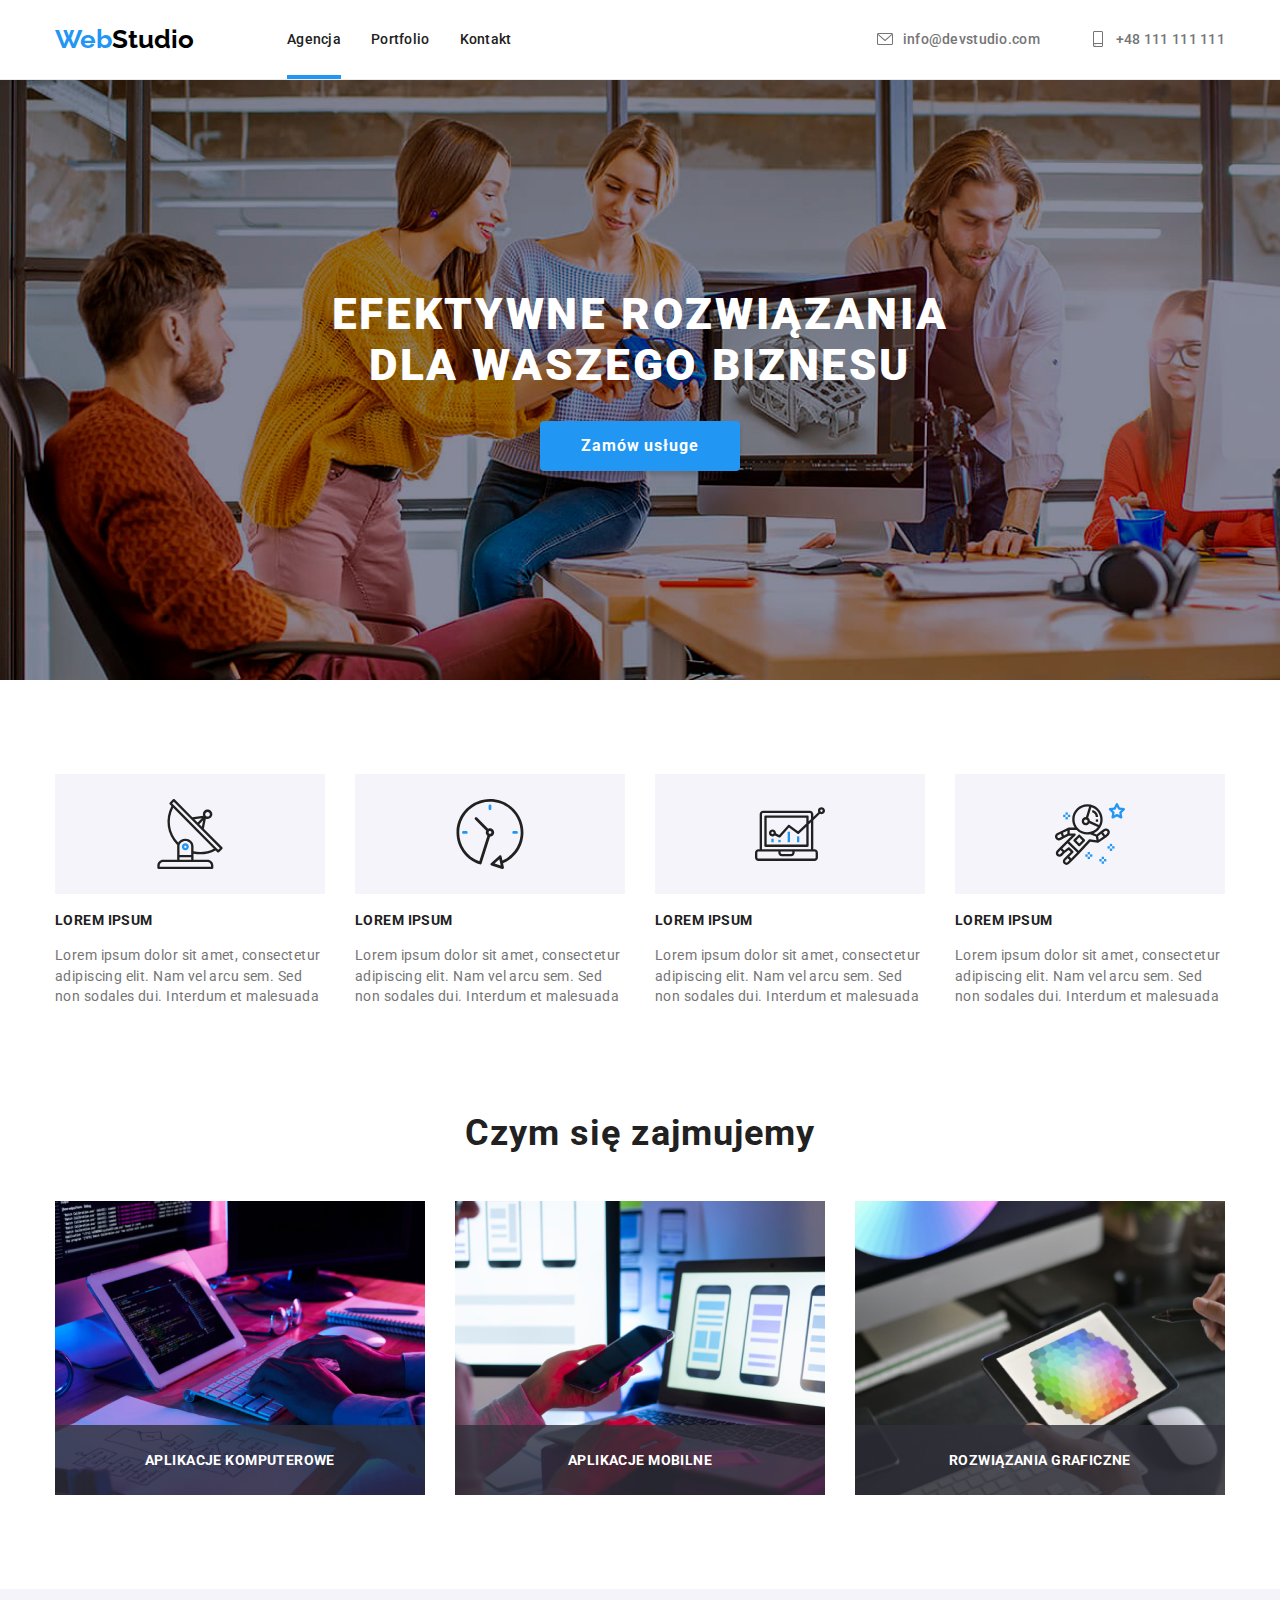
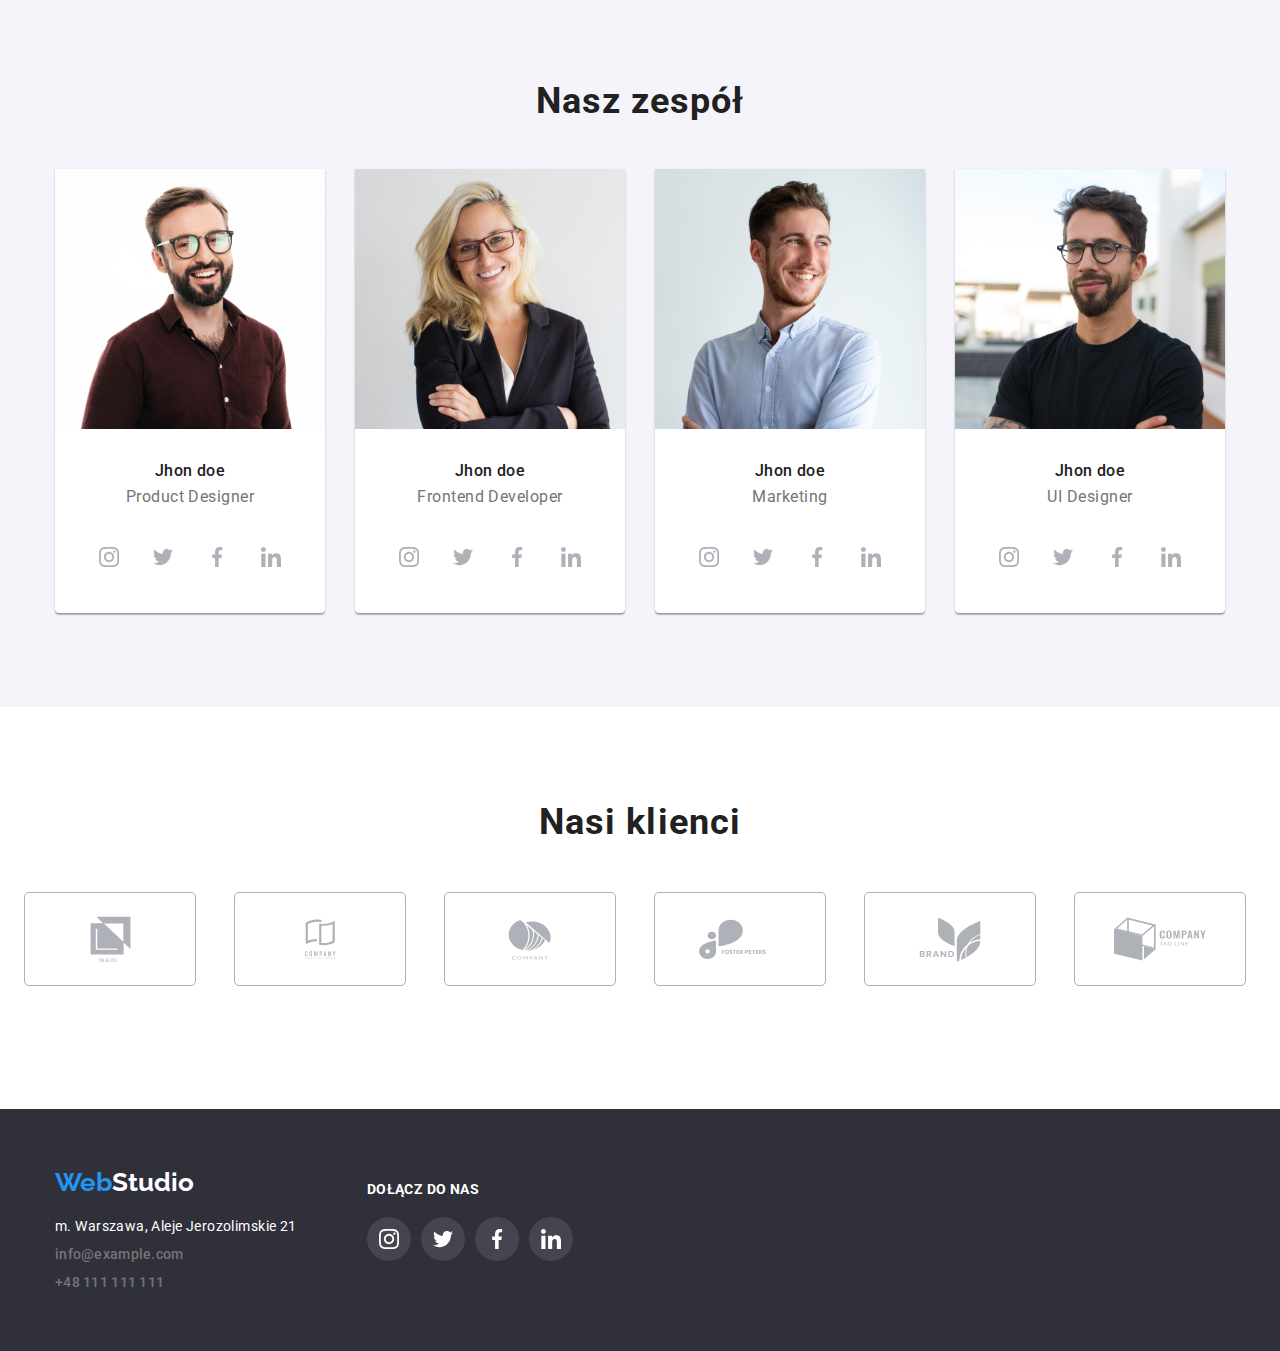
==== commit ebdab12c: "fixed issues with homework" ====
--- a/index.html
+++ b/index.html
@@ -28,7 +28,7 @@
               </div>
               <nav class="navigation">
                 <ul class="movement-links">
-                  <li><a href="/agencja">Agencja</a></li>
+                  <li><a class="visited-a" href="./index.html">Agencja</a></li>
                   <li><a href="./portfolio.html">Portfolio</a></li>
                   <li><a href="/kontakt"> Kontakt</a></li>
                 </ul>
--- a/css/styles.css
+++ b/css/styles.css
@@ -110,7 +110,18 @@
   color: #212121;
   position: relative;
 }
-.movement-links a:hover:after {
+/* .movement-links a:hover:after {
+  content: "";
+  position: absolute;
+
+  width: 100%;
+  height: 4px;
+  background-color: #2196f3;
+  bottom: -32px;
+  left: 0;
+} */
+
+.visited-a::after {
   content: "";
   position: absolute;
 
@@ -291,6 +302,8 @@
   width: 1170px;
   justify-content: space-between;
   padding-left: 0px;
+  margin-top: 0px;
+  margin-bottom: 0px;
 }
 .pictures-what-we-do li {
   list-style-type: none;
